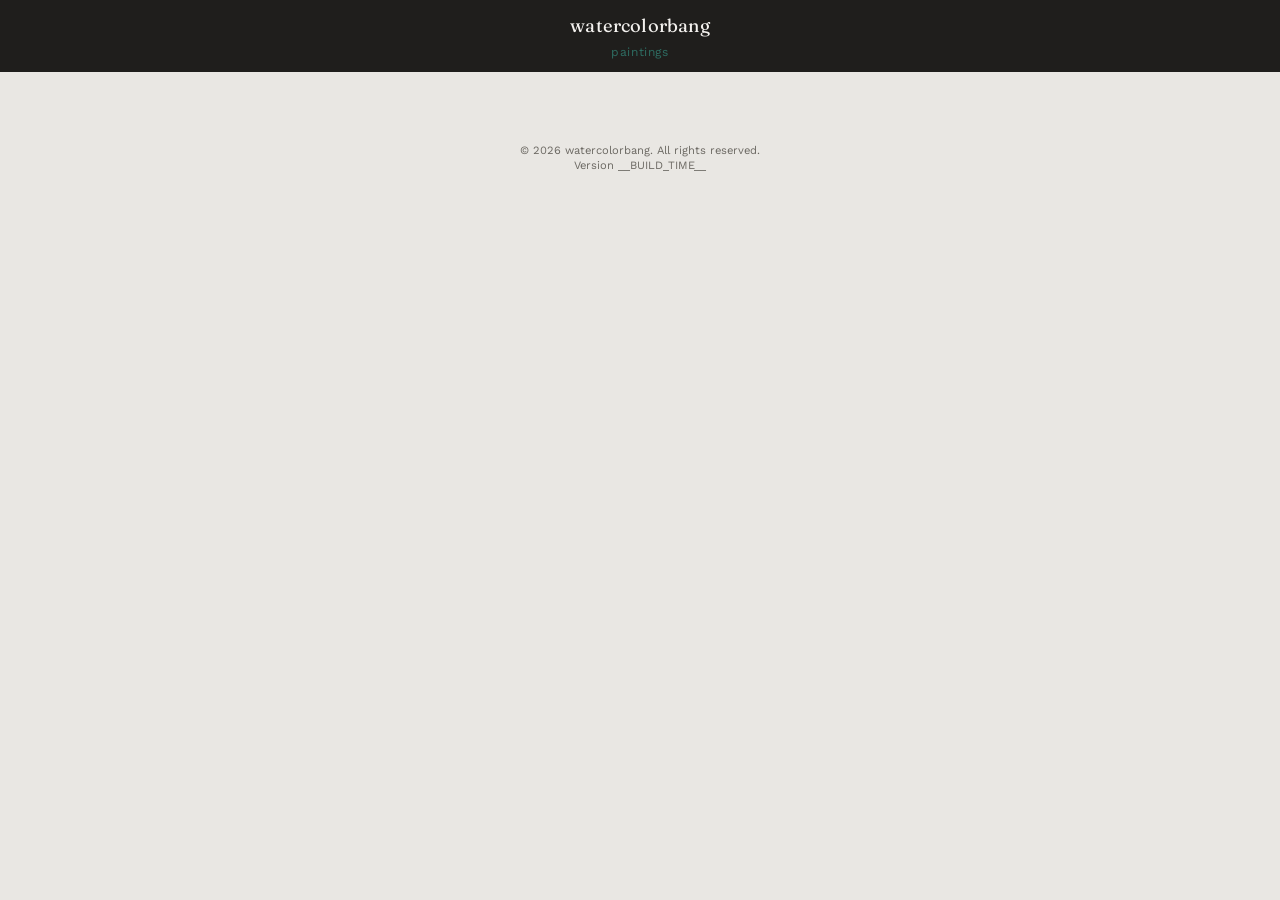
==== sketchbook.html @ eb40e7d9 "Add Sketchbook page, remove banner accent bar - Removed the teal accent bar beneath the top banner. " ====
<!DOCTYPE html>
<html lang="en">
<head>
  <meta charset="UTF-8">
  <meta name="viewport" content="width=device-width, initial-scale=1, maximum-scale=1, user-scalable=no, viewport-fit=cover">
  <title>watercolorbang &mdash; sketchbook</title>
  <link rel="preconnect" href="https://fonts.googleapis.com">
  <link rel="preconnect" href="https://fonts.gstatic.com" crossorigin>
  <link rel="stylesheet" href="https://fonts.googleapis.com/css2?family=Fraunces:opsz,wght@9..144,420&family=Work+Sans:wght@400;500&display=swap">
  <link rel="stylesheet" href="styles.css?v=__CACHE_BUST__">
</head>
<body>
  <header class="banner">
    <h1 class="banner__title">watercolorbang</h1>
    <nav class="banner__nav">
      <a href="index.html">paintings</a>
    </nav>
  </header>

  <main class="content">
    <section class="gallery" aria-label="Sketches">
      <div class="gallery__grid" id="gallery-grid"></div>
      <p class="gallery__empty" id="gallery-empty" hidden>sketches will appear here.</p>
    </section>
  </main>

  <footer class="footer">
    <p class="footer__copyright">&copy; 2026 watercolorbang. All rights reserved.</p>
    <p class="footer__version">Version __BUILD_TIME__</p>
  </footer>

  <div class="lightbox" id="lightbox" hidden>
    <button class="lightbox__close" id="lightbox-close" aria-label="Close">&times;</button>
    <button class="lightbox__nav lightbox__nav--prev" id="lightbox-prev" aria-label="Previous sketch">&#8249;</button>
    <button class="lightbox__nav lightbox__nav--next" id="lightbox-next" aria-label="Next sketch">&#8250;</button>
    <div class="lightbox__stage" id="lightbox-stage">
      <img class="lightbox__image" id="lightbox-image" alt="">
    </div>
    <p class="lightbox__caption" id="lightbox-caption"></p>
  </div>

  <script src="gallery.js?v=__CACHE_BUST__" data-source="sketches.json" defer></script>
</body>
</html>
---- styles.css ----
:root {
  --bg: #e9e7e3;
  --banner-bg: #1f1e1c;
  --text: #1f1e1c;
  --text-inverse: #f3f1ee;
  --muted: #6b6862;
  --accent: #2e6e63;
}

@media (prefers-color-scheme: dark) {
  :root:not([data-theme="light"]) {
    --bg: #201f1d;
    --banner-bg: #2a2926;
    --text: #f3f1ee;
    --text-inverse: #f3f1ee;
    --muted: #a8a39b;
    --accent: #4fa396;
  }
}

:root[data-theme="dark"] {
  --bg: #201f1d;
  --banner-bg: #2a2926;
  --text: #f3f1ee;
  --text-inverse: #f3f1ee;
  --muted: #a8a39b;
  --accent: #4fa396;
}

* {
  box-sizing: border-box;
  margin: 0;
  padding: 0;
}

html, body {
  min-height: 100%;
  background: var(--bg);
  color: var(--text);
  font-family: "Work Sans", -apple-system, BlinkMacSystemFont, sans-serif;
}

.banner {
  background: var(--banner-bg);
  padding: max(env(safe-area-inset-top), 14px) 20px 12px;
}

.banner__title {
  font-family: "Fraunces", Georgia, serif;
  font-size: 1.15rem;
  font-weight: 420;
  letter-spacing: 0.01em;
  color: var(--text-inverse);
  text-align: center;
  text-wrap: balance;
}

.banner__nav {
  margin-top: 4px;
  text-align: center;
}

.banner__nav a {
  color: var(--accent);
  font-size: 0.75rem;
  letter-spacing: 0.05em;
  text-decoration: none;
}

.banner__nav a:hover,
.banner__nav a:focus-visible {
  text-decoration: underline;
}

.content {
  padding: 24px 16px 40px;
  max-width: 720px;
  margin: 0 auto;
}

.gallery__grid {
  columns: 2;
  column-gap: 10px;
}

.gallery__figure {
  break-inside: avoid;
  margin: 0 0 10px;
}

.gallery__link {
  display: block;
  width: 100%;
  border: 0;
  padding: 0;
  background: none;
  cursor: zoom-in;
}

.gallery__image {
  display: block;
  width: 100%;
  height: auto;
  border: 1px solid #ffffff;
  border-radius: 2px;
}

.gallery__caption {
  margin-top: 6px;
  font-size: 0.78rem;
  color: var(--muted);
}

.gallery__empty {
  padding: 32px 0;
  font-size: 0.9rem;
  color: var(--muted);
  text-align: center;
}

.footer {
  padding: 8px 16px max(env(safe-area-inset-bottom), 16px);
  color: var(--muted);
  text-align: center;
}

.footer p {
  font-size: 0.7rem;
}

.footer__copyright {
  margin-bottom: 2px;
}

@media (min-width: 640px) {
  .gallery__grid {
    columns: 3;
    column-gap: 14px;
  }

  .gallery__figure {
    margin-bottom: 14px;
  }
}

.lightbox {
  position: fixed;
  inset: 0;
  z-index: 10;
  display: flex;
  flex-direction: column;
  align-items: center;
  justify-content: center;
  gap: 12px;
  padding: max(env(safe-area-inset-top), 20px) 20px max(env(safe-area-inset-bottom), 20px);
  background: rgba(10, 10, 9, 0.92);
}

.lightbox[hidden] {
  display: none;
}

.lightbox__stage {
  flex: 1;
  min-height: 0;
  width: 100%;
  display: flex;
  align-items: center;
  justify-content: center;
  overflow: hidden;
  touch-action: none;
}

.lightbox__image {
  display: block;
  max-width: 100%;
  max-height: 100%;
  border: 1px solid #ffffff;
  border-radius: 2px;
  transform-origin: center;
  touch-action: none;
  cursor: default;
  user-select: none;
}

.lightbox__image--zoomed {
  cursor: grab;
}

.lightbox__image--panning {
  cursor: grabbing;
}

.lightbox__caption {
  color: #ffffff;
  font-size: 0.85rem;
  text-align: center;
}

.lightbox__caption[hidden] {
  display: none;
}

.lightbox__close {
  position: absolute;
  top: max(env(safe-area-inset-top), 12px);
  right: 16px;
  width: 40px;
  height: 40px;
  border: 0;
  border-radius: 50%;
  background: rgba(255, 255, 255, 0.12);
  color: var(--text-inverse);
  font-size: 1.6rem;
  line-height: 1;
  cursor: pointer;
}

.lightbox__nav {
  position: absolute;
  top: 50%;
  transform: translateY(-50%);
  width: 44px;
  height: 44px;
  border: 0;
  border-radius: 50%;
  background: rgba(255, 255, 255, 0.12);
  color: var(--text-inverse);
  font-size: 1.8rem;
  line-height: 1;
  cursor: pointer;
}

.lightbox__nav--prev {
  left: 12px;
}

.lightbox__nav--next {
  right: 12px;
}

.lightbox__close:focus-visible,
.lightbox__nav:focus-visible,
.gallery__link:focus-visible {
  outline: 2px solid var(--accent);
  outline-offset: 2px;
}
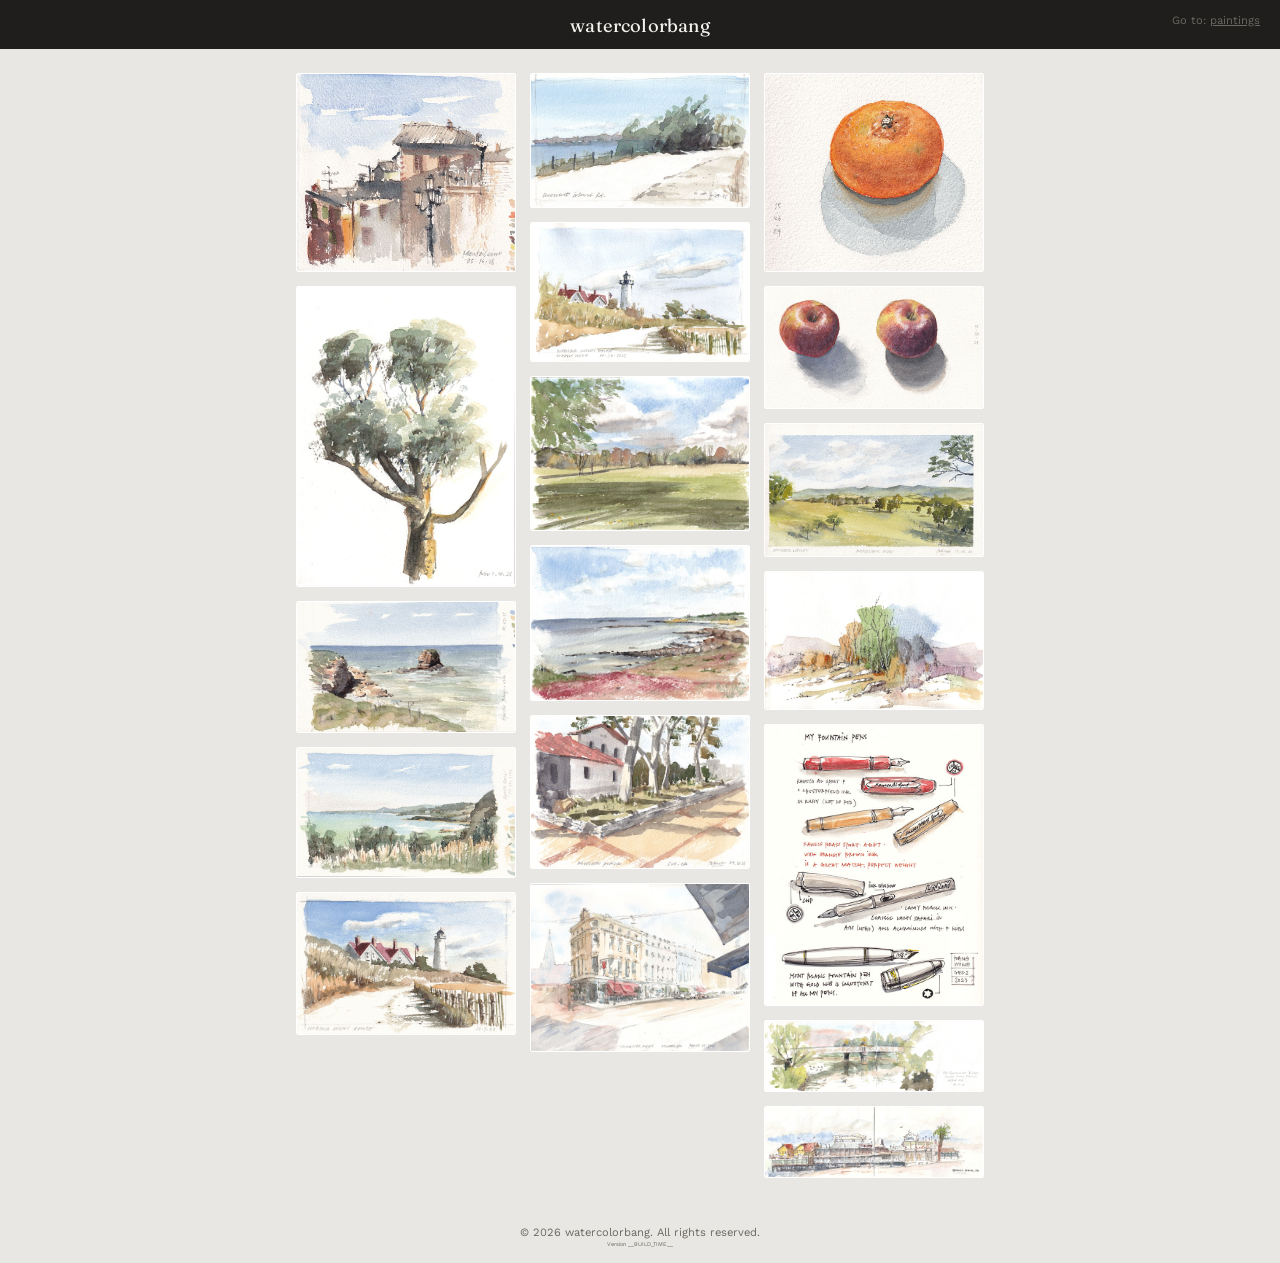
==== commit 929d7aae: "Restyle nav link, shrink version text, populate sketchbook - Nav link moved to the banner's upper ri" ====
--- a/sketchbook.html
+++ b/sketchbook.html
@@ -13,7 +13,7 @@
   <header class="banner">
     <h1 class="banner__title">watercolorbang</h1>
     <nav class="banner__nav">
-      <a href="index.html">paintings</a>
+      Go to: <a href="index.html">paintings</a>
     </nav>
   </header>
 
--- a/styles.css
+++ b/styles.css
@@ -41,6 +41,7 @@
 }
 
 .banner {
+  position: relative;
   background: var(--banner-bg);
   padding: max(env(safe-area-inset-top), 14px) 20px 12px;
 }
@@ -56,20 +57,21 @@
 }
 
 .banner__nav {
-  margin-top: 4px;
-  text-align: center;
+  position: absolute;
+  top: max(env(safe-area-inset-top), 14px);
+  right: 20px;
+  font-size: 0.7rem;
+  color: var(--muted);
 }
 
 .banner__nav a {
-  color: var(--accent);
-  font-size: 0.75rem;
-  letter-spacing: 0.05em;
-  text-decoration: none;
+  color: var(--muted);
+  text-decoration: underline;
 }
 
 .banner__nav a:hover,
 .banner__nav a:focus-visible {
-  text-decoration: underline;
+  color: var(--text-inverse);
 }
 
 .content {
@@ -130,6 +132,10 @@
 
 .footer__copyright {
   margin-bottom: 2px;
+}
+
+.footer .footer__version {
+  font-size: 0.35rem;
 }
 
 @media (min-width: 640px) {
